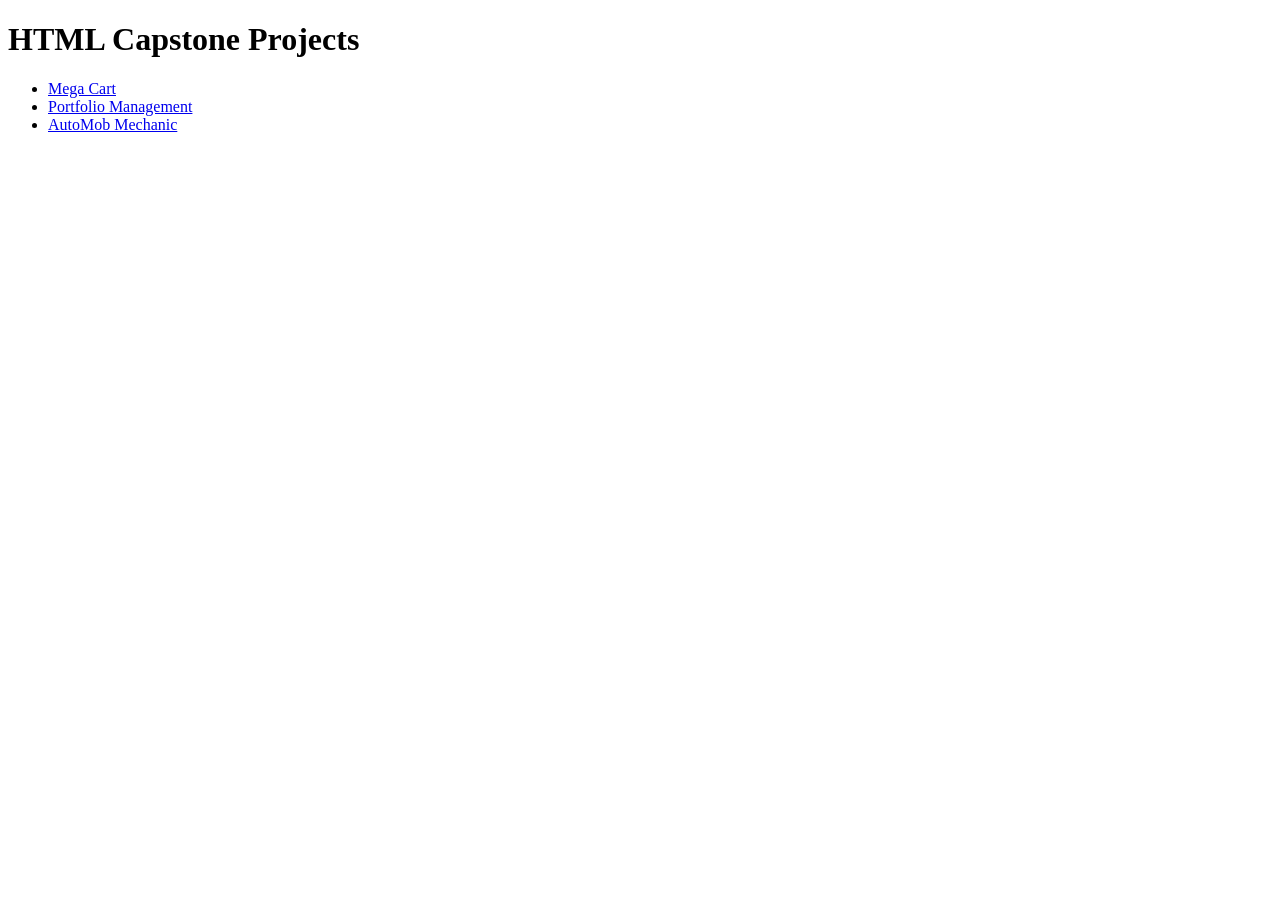
==== index.html @ 91d0bedf "Create index.html" ====
<!DOCTYPE html>
<html lang="en">
<head>
    <meta charset="UTF-8">
    <meta name="viewport" content="width=device-width, initial-scale=1.0">
    <title>Html Capstone Projects</title>
    <style>
        .body{
            background-color: #fafafa;
            font-family: 'Times New Roman', Times, serif;

        }
    </style>
</head>
<body>
    <h1>HTML Capstone Projects</h1>
    <ul>
        <li><a href="./MegaCart" target="_blank">Mega Cart</a></li>
        <li><a href="./PortfolioManagement" target="_blank">Portfolio Management</a></li>
        <li><a href="./AutoMob-MechanicApp" target="_blank">AutoMob Mechanic</a></li>
    </ul>
</body>
</html>
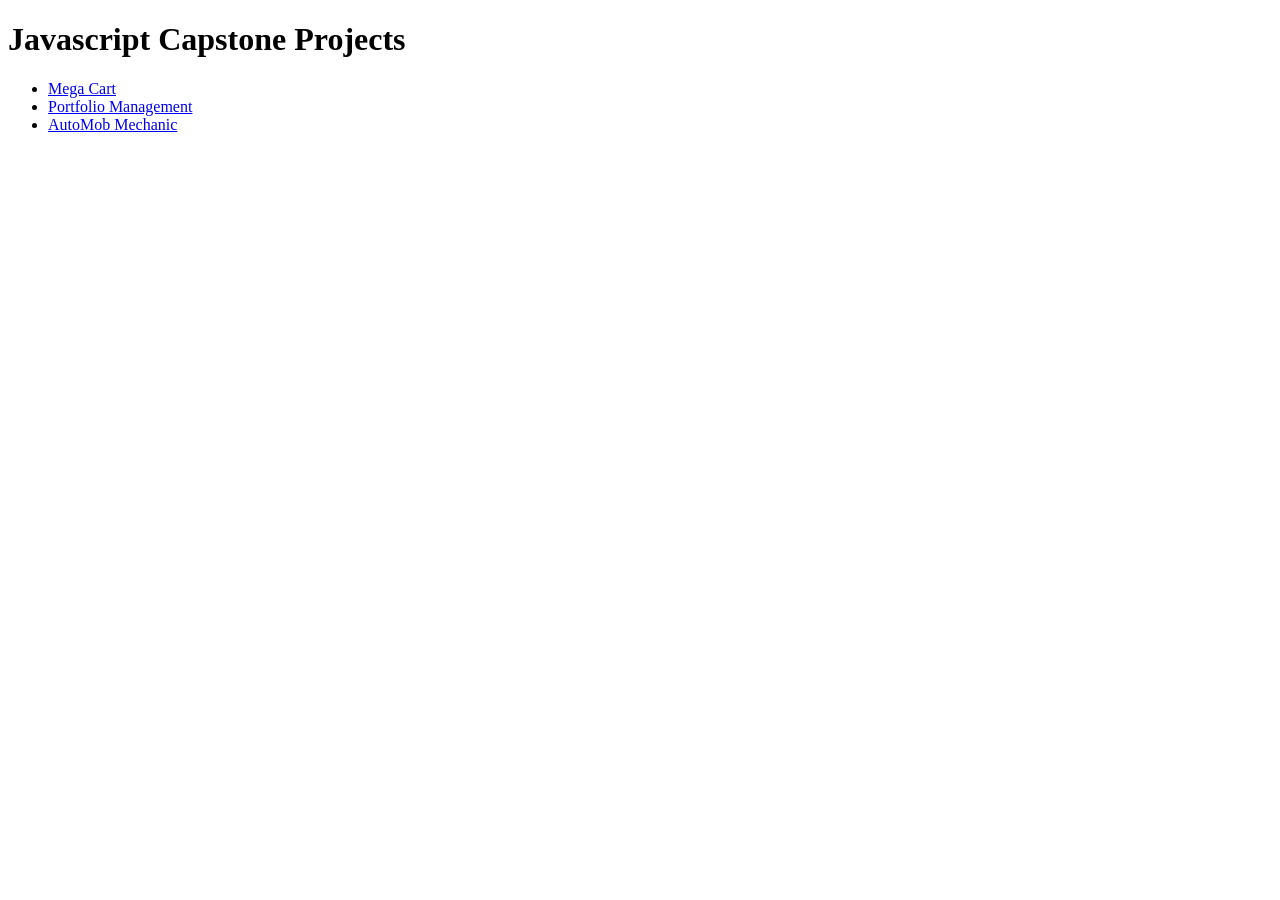
==== commit 44d129ea: "Update index.html" ====
--- a/index.html
+++ b/index.html
@@ -3,7 +3,7 @@
 <head>
     <meta charset="UTF-8">
     <meta name="viewport" content="width=device-width, initial-scale=1.0">
-    <title>Html Capstone Projects</title>
+    <title>Javascript Capstone Projects</title>
     <style>
         .body{
             background-color: #fafafa;
@@ -13,11 +13,11 @@
     </style>
 </head>
 <body>
-    <h1>HTML Capstone Projects</h1>
+    <h1>Javascript Capstone Projects</h1>
     <ul>
-        <li><a href="./MegaCart" target="_blank">Mega Cart</a></li>
-        <li><a href="./PortfolioManagement" target="_blank">Portfolio Management</a></li>
-        <li><a href="./AutoMob-MechanicApp" target="_blank">AutoMob Mechanic</a></li>
+        <li><a href="./MegaCart/" target="_blank">Mega Cart</a></li>
+        <li><a href="./PortfolioManagement/" target="_blank">Portfolio Management</a></li>
+        <li><a href="./AutoMob-MechanicApp/" target="_blank">AutoMob Mechanic</a></li>
     </ul>
 </body>
 </html>
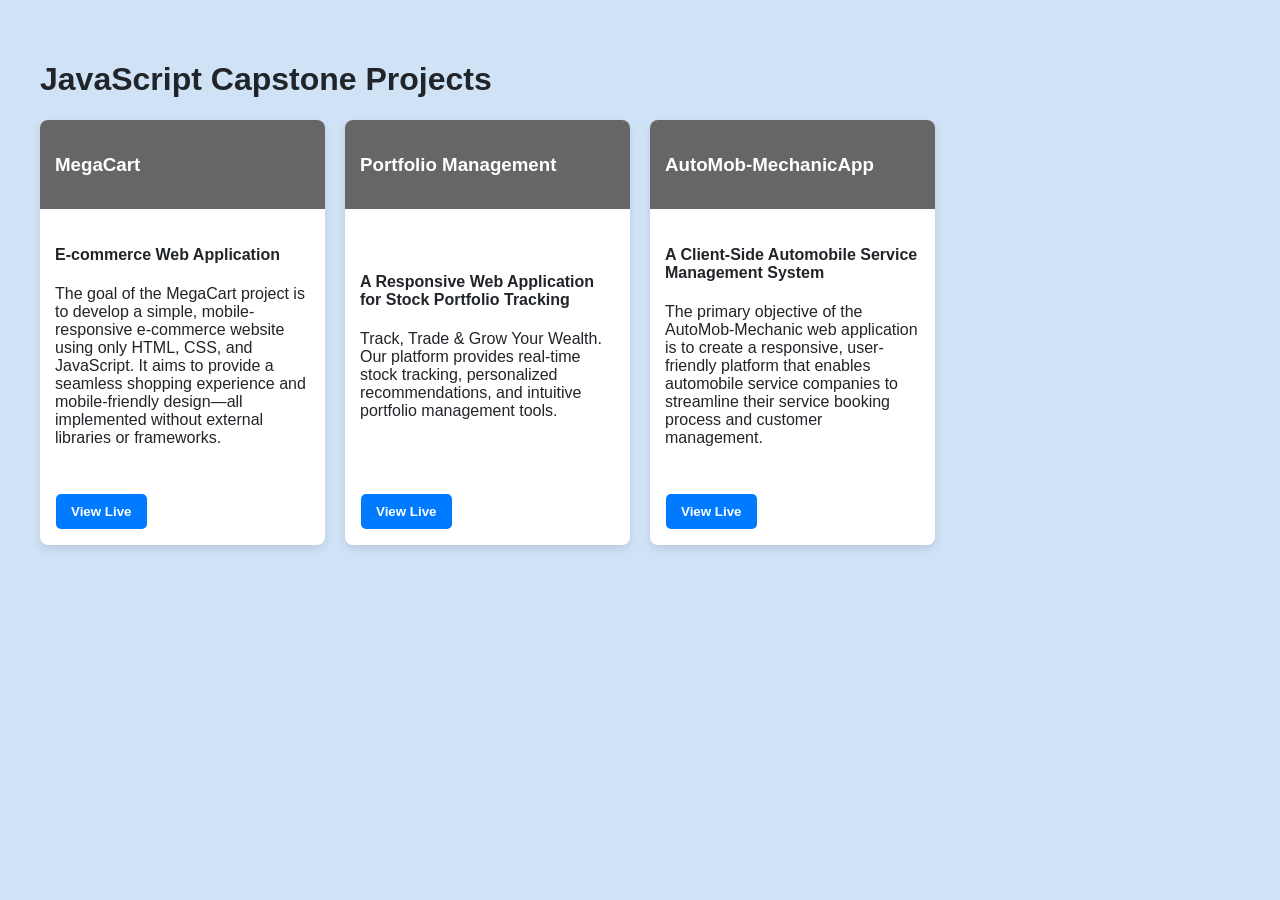
==== commit 255473c6: "Update index.html" ====
--- a/index.html
+++ b/index.html
@@ -1,23 +1,126 @@
 <!DOCTYPE html>
 <html lang="en">
+
 <head>
     <meta charset="UTF-8">
     <meta name="viewport" content="width=device-width, initial-scale=1.0">
-    <title>Javascript Capstone Projects</title>
     <style>
-        .body{
-            background-color: #fafafa;
-            font-family: 'Times New Roman', Times, serif;
+        :root {
+            --primary-color: #007bff;
+            --secondary-color: #6c757d;
+            --light-bg: #d0e2f5;
+            --dark-bg: #343a40;
+            --text-color: #212529;
+            --shadow: 0 4px 8px rgba(0, 0, 0, 0.1);
+        }
+        body {
+            font-family: Arial, Helvetica, sans-serif;
+            background-color: var(--light-bg);
+            color: var(--text-color);
+            padding: 2rem;
 
         }
+        .recommendations-grid {
+            display: grid;
+            grid-template-columns: repeat(auto-fill, minmax(280px, 1fr));
+            gap: 20px;
+        }
+
+        .recommendation-card {
+            border-radius: 8px;
+            display: flex;
+            background-color: white;
+            flex-direction: column;
+            justify-content: space-between;
+            overflow: hidden;
+            box-shadow: var(--shadow);
+            transition: transform 0.3s ease;
+        }
+
+        .recommendation-card:hover {
+            transform: translateY(-5px);
+        }
+        
+        .recommendation-header {
+            padding: 15px;
+            background-size: cover;
+            background-position: center;
+            color: white;
+        }
+
+        .recommendation-body {
+            padding: 15px;
+            background-color: white;
+        }
+
+        .recommendation-footer {
+            padding: 1rem;
+            display: flex;
+            justify-content: space-between;
+            align-items: center;
+        }
+        button{
+            background-color: var(--primary-color);
+            color: #ffffff;
+            border: none;
+            font-weight: bolder;
+            padding: 10px 15px;
+            border-radius: 5px;
+            cursor: pointer;
+            transition: background-color 0.3s ease;
+        }
+        button:hover {
+            background-color: var(--secondary-color);
+        }
     </style>
+    <title>Javascript Projects</title>
 </head>
+
 <body>
-    <h1>Javascript Capstone Projects</h1>
-    <ul>
-        <li><a href="./MegaCart/" target="_blank">Mega Cart</a></li>
-        <li><a href="./PortfolioManagement/" target="_blank">Portfolio Management</a></li>
-        <li><a href="./AutoMob-MechanicApp/" target="_blank">AutoMob Mechanic</a></li>
-    </ul>
+    <h1>JavaScript Capstone Projects</h1>
+    <div id="recommendationsContent" class="recommendations-grid">
+        <div class="recommendation-card">
+            <div class="recommendation-header" style="background-image: linear-gradient(rgba(0, 0, 0, 0.6), rgba(0, 0, 0, 0.6)), url('https://plus.unsplash.com/premium_photo-1742941082676-246d96839907?w=500&auto=format&fit=crop&q=60&ixlib=rb-4.0.3&ixid=M3wxMjA3fDB8MHxzZWFyY2h8OTd8fHNob3BwaW5nfGVufDB8fDB8fHww'); ">
+                <h3>MegaCart</h3>
+            </div>
+            <div class="recommendation-body">
+                <h4>E-commerce Web Application</h4>
+                <p>The goal of the MegaCart project is to develop a simple, mobile-responsive e-commerce website using only HTML, CSS, and
+                JavaScript. It aims to provide a seamless shopping experience and mobile-friendly design—all implemented without external libraries or
+                frameworks.</p>
+            </div>
+            <div class="recommendation-footer">
+                <a href="./Javascript/MegaCart/" target="_blank"><button class="btn" onclick="">View Live</button></a>
+            </div>
+        </div>
+        <div class="recommendation-card">
+            <div class="recommendation-header" style="background-image: linear-gradient(rgba(0, 0, 0, 0.6), rgba(0, 0, 0, 0.6)), url('https://images.unsplash.com/photo-1707075891527-5bdcab8c3bf1?q=80&w=1412&auto=format&fit=crop&ixlib=rb-4.0.3&ixid=M3wxMjA3fDB8MHxwaG90by1wYWdlfHx8fGVufDB8fHx8fA%3D%3D');">
+                <h3>Portfolio Management</h3>
+            </div>
+            <div class="recommendation-body">
+                <h4>A Responsive Web Application for Stock Portfolio Tracking</h4>
+                <p>Track, Trade & Grow Your Wealth. Our platform provides real-time stock tracking, personalized recommendations, and
+                intuitive portfolio management tools.</p>
+            </div>
+            <div class="recommendation-footer">
+                <a href="./Javascript/PortfolioManagement/" target="_blank"><button class="btn" onclick="">View Live</button></a>
+            </div>
+        </div>
+        <div class="recommendation-card">
+            <div class="recommendation-header"
+            style="background-image: linear-gradient(rgba(0, 0, 0, 0.6), rgba(0, 0, 0, 0.6)), url('./Javascript/AutoMob-MechanicApp/images/hero.jpg');">
+                <h3>AutoMob-MechanicApp</h3>
+            </div>
+            <div class="recommendation-body">
+                <h4>A Client-Side Automobile Service Management System</h4>
+                <p>The primary objective of the AutoMob-Mechanic web application is to create a responsive, user-friendly platform that
+                enables automobile service companies to streamline their service booking process and customer management.</p>
+            </div>
+            <div class="recommendation-footer">
+                <a href="./Javascript/AutoMob-MechanicApp/" target="_blank"><button class="btn" onclick="">View Live</button></a>
+            </div>
+        </div>
+    </div>
 </body>
+
 </html>
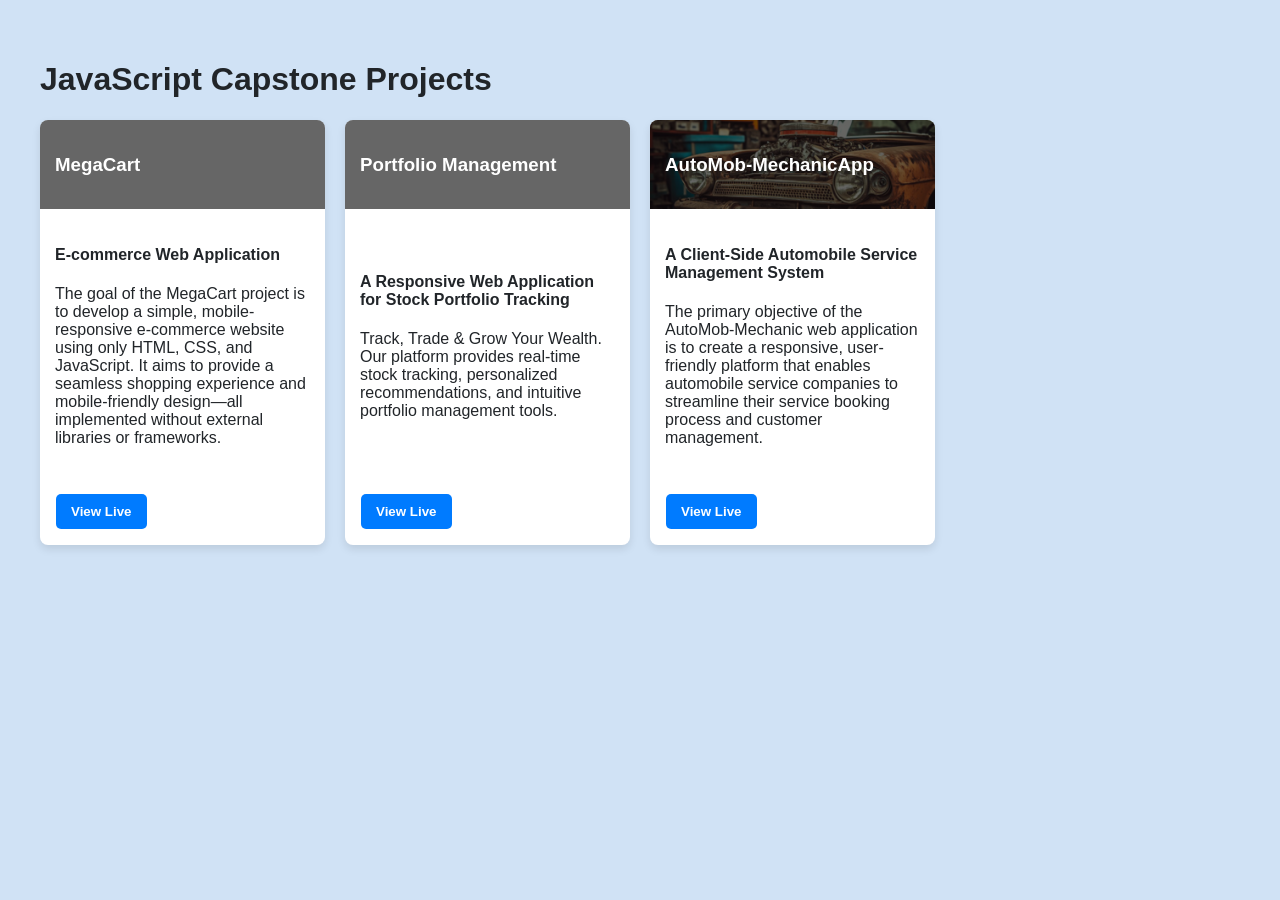
==== commit c1924346: "Update index.html" ====
--- a/index.html
+++ b/index.html
@@ -108,7 +108,7 @@
         </div>
         <div class="recommendation-card">
             <div class="recommendation-header"
-            style="background-image: linear-gradient(rgba(0, 0, 0, 0.6), rgba(0, 0, 0, 0.6)), url('./Javascript/AutoMob-MechanicApp/images/hero.jpg');">
+            style="background-image: linear-gradient(rgba(0, 0, 0, 0.6), rgba(0, 0, 0, 0.6)), url('./AutoMob-MechanicApp/images/hero.jpg');">
                 <h3>AutoMob-MechanicApp</h3>
             </div>
             <div class="recommendation-body">
